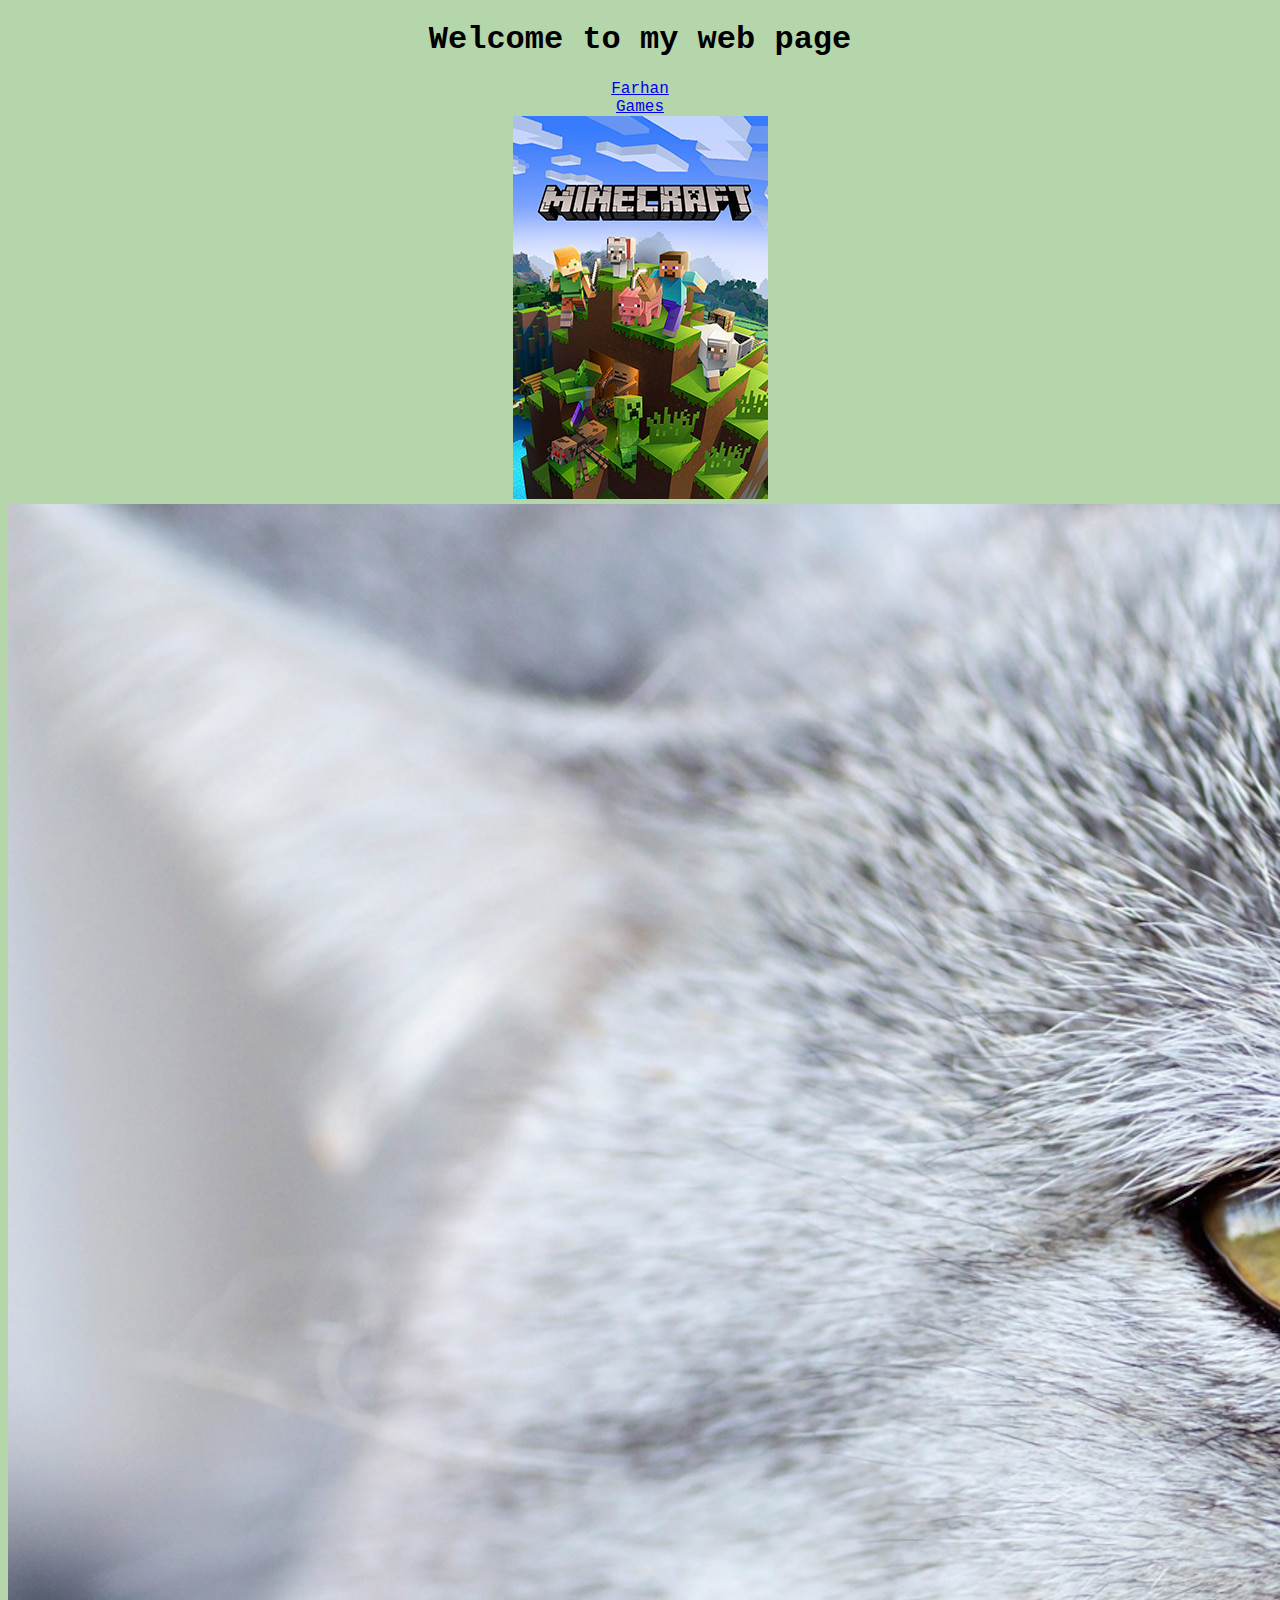
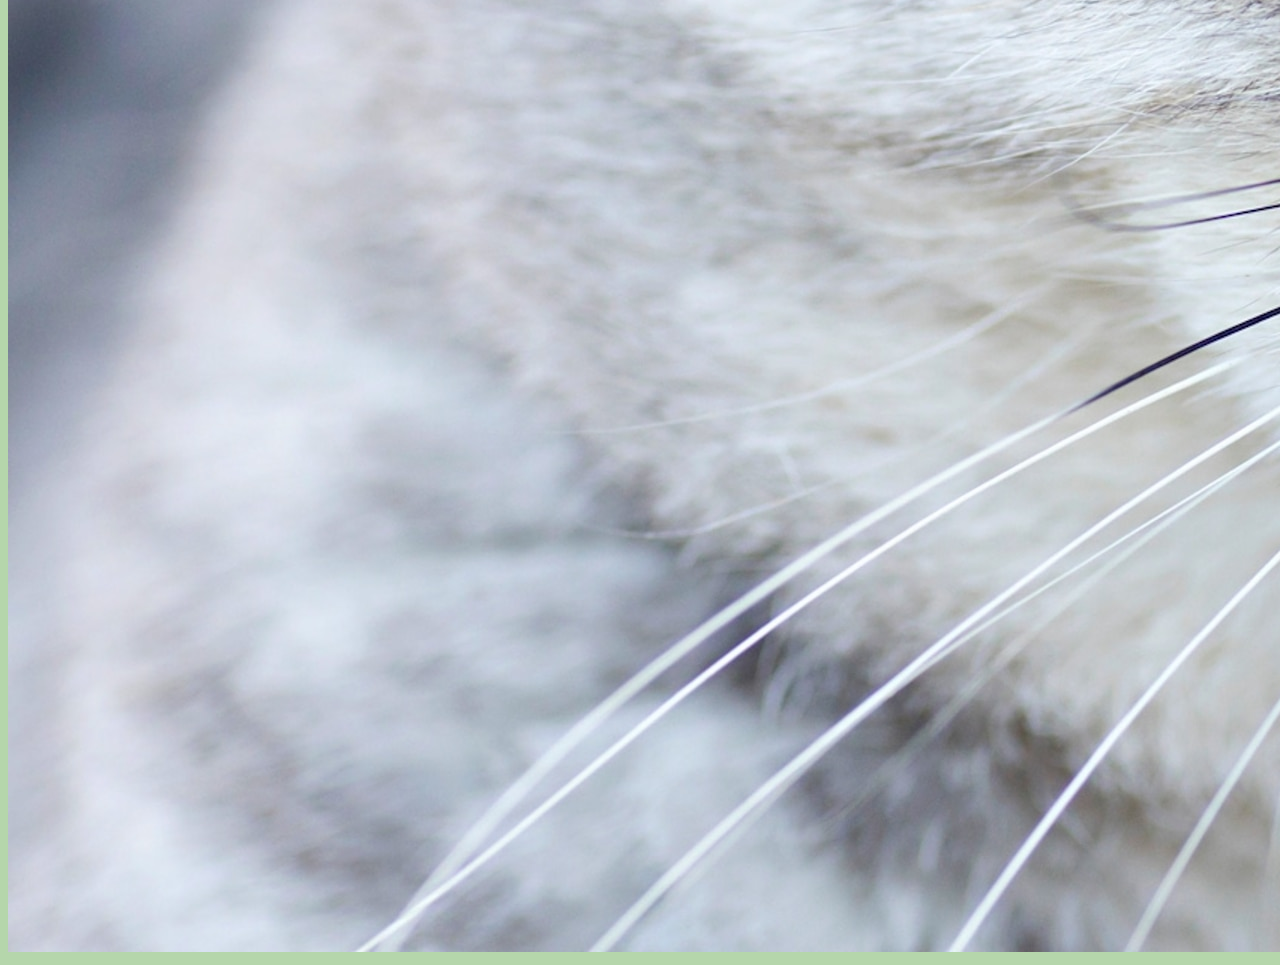
==== index.html @ 8f83aa83 "main page almost done" ====
<!DOCTYPE html>

<head>

    <!-- General meta -->
    <meta name="viewport" content="width=device-width, initial-scale=1.0">
    <meta charset="UTF-8">

    <title>This is my Web Page</title>

    <link rel="stylesheet" type="text/css" href="css/index.css">
</head>

<body>
    <h1>Welcome to my web page</h1>

    <div class="link"> 
        <a href="farhan.html"> Farhan </a>
    </div>
    <div class="link"> 
        <a href="games.html"> Games </a>
    </div>
    <img src="image/minecraft.png" alt="minecraft">
    <img src="image/cat.jpeg" alt="cat">

</body>
---- css/index.css ----
body {
    font-family: "Lucida Console", "Courier New", monospace;
    background-color: #b5d6ab;
    text-align: center;
  }
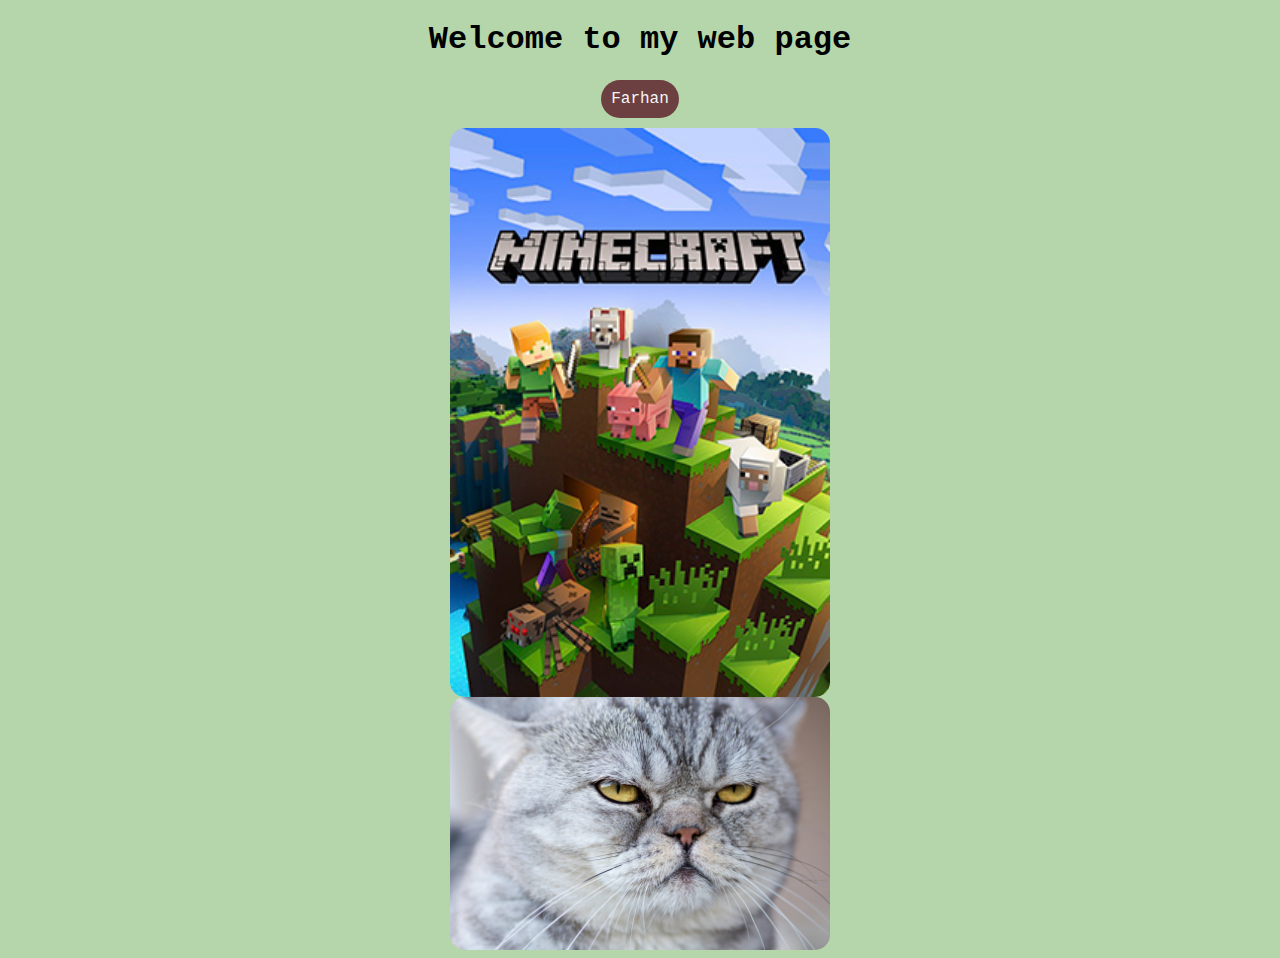
==== commit 6909ee44: "finished second page" ====
--- a/index.html
+++ b/index.html
@@ -17,9 +17,6 @@
     <div class="link"> 
         <a href="farhan.html"> Farhan </a>
     </div>
-    <div class="link"> 
-        <a href="games.html"> Games </a>
-    </div>
     <img src="image/minecraft.png" alt="minecraft">
     <img src="image/cat.jpeg" alt="cat">
 
--- a/css/index.css
+++ b/css/index.css
@@ -2,4 +2,35 @@
     font-family: "Lucida Console", "Courier New", monospace;
     background-color: #b5d6ab;
     text-align: center;
-  }+  }
+
+  a {
+    text-decoration: none;
+    color:whitesmoke;
+    background-color: rgb(108, 64, 64);
+    padding: 10px;
+    border-radius: 25px;
+  }
+
+
+  img {
+    float: center;
+    display: block;
+    margin: auto;
+    width: 30%;
+    border-radius: 15px;
+  }
+
+div {
+    margin-bottom: 10px;
+ }
+
+.link {
+  padding: 10px;
+    }
+
+p{
+  padding: 10px;
+  margin: auto;
+  font-size: 20px;
+}